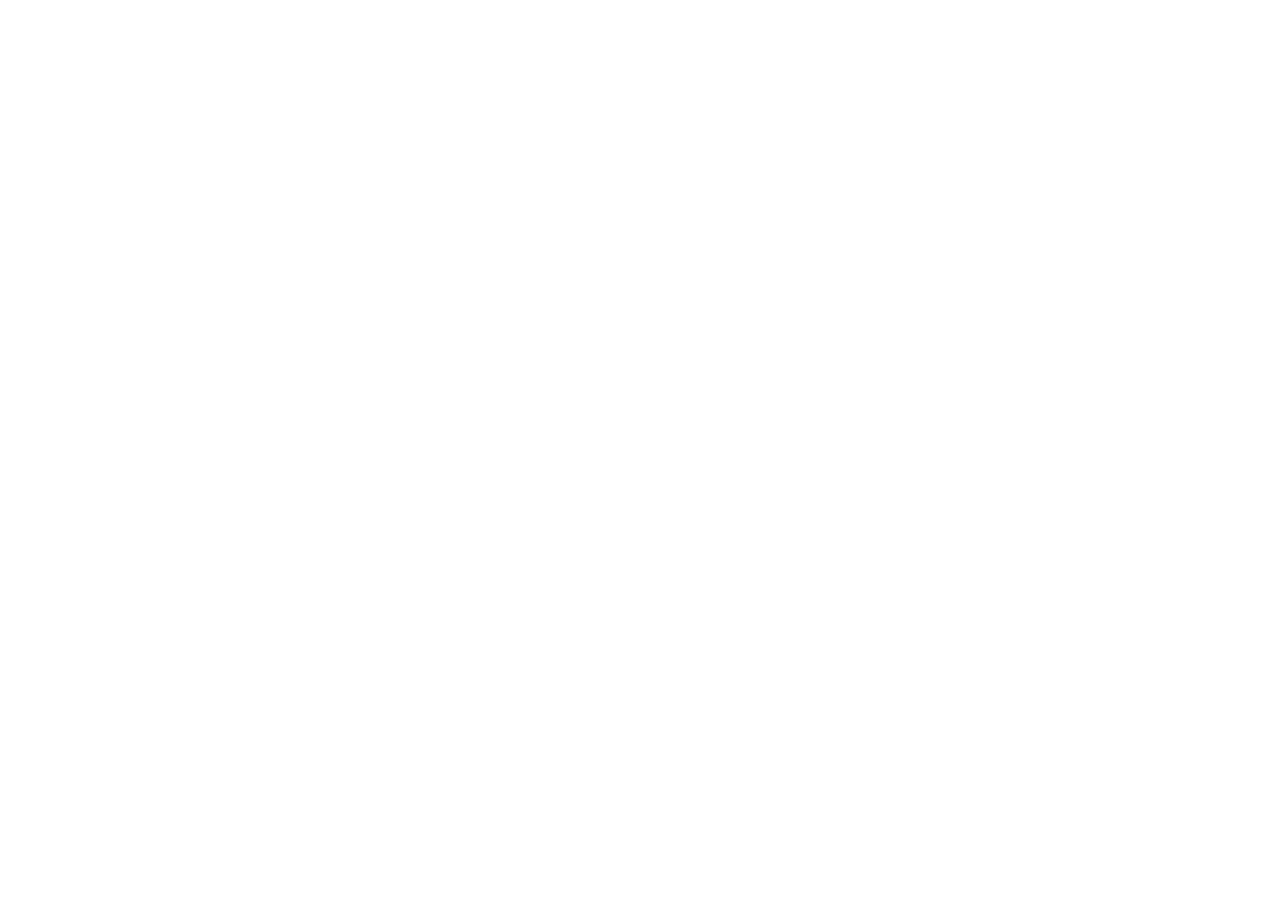
==== index.html @ 42575d78 "added homescreen moved userinput to home and hidden" ====
<!DOCTYPE html>
<html lang="en">
	<head>
		<meta charset="UTF-8" />
		<meta name="viewport" content="width=device-width, initial-scale=1.0" />
		<title>Hangman</title>
		<link rel="stylesheet" href="styles.css" />
	</head>
	<body>
		
	</body>
</html>
---- styles.css ----
/* h4{
    display: inline;
}
h1{
    display: inline;
} */

.keyboard {
	display: grid;
	grid-template-columns: 1fr 1fr 1fr 1fr 1fr 1fr 1fr 1fr 1fr 1fr;
	grid-template-rows: 1fr 1fr 1fr;
	height: 120px;
	width: 800px;
	background-color: blue;
	text-align: center;
	margin: auto 0;
}

.keyboard-keys {
	text-align: center;
	margin: 3px;
	width: 30px;
	height: 30px;
	justify-self: start;
}
/* .keyboard-keys:nth-child(1) {
} */

.hidden {
    display: none;
    background-color: blue;
}
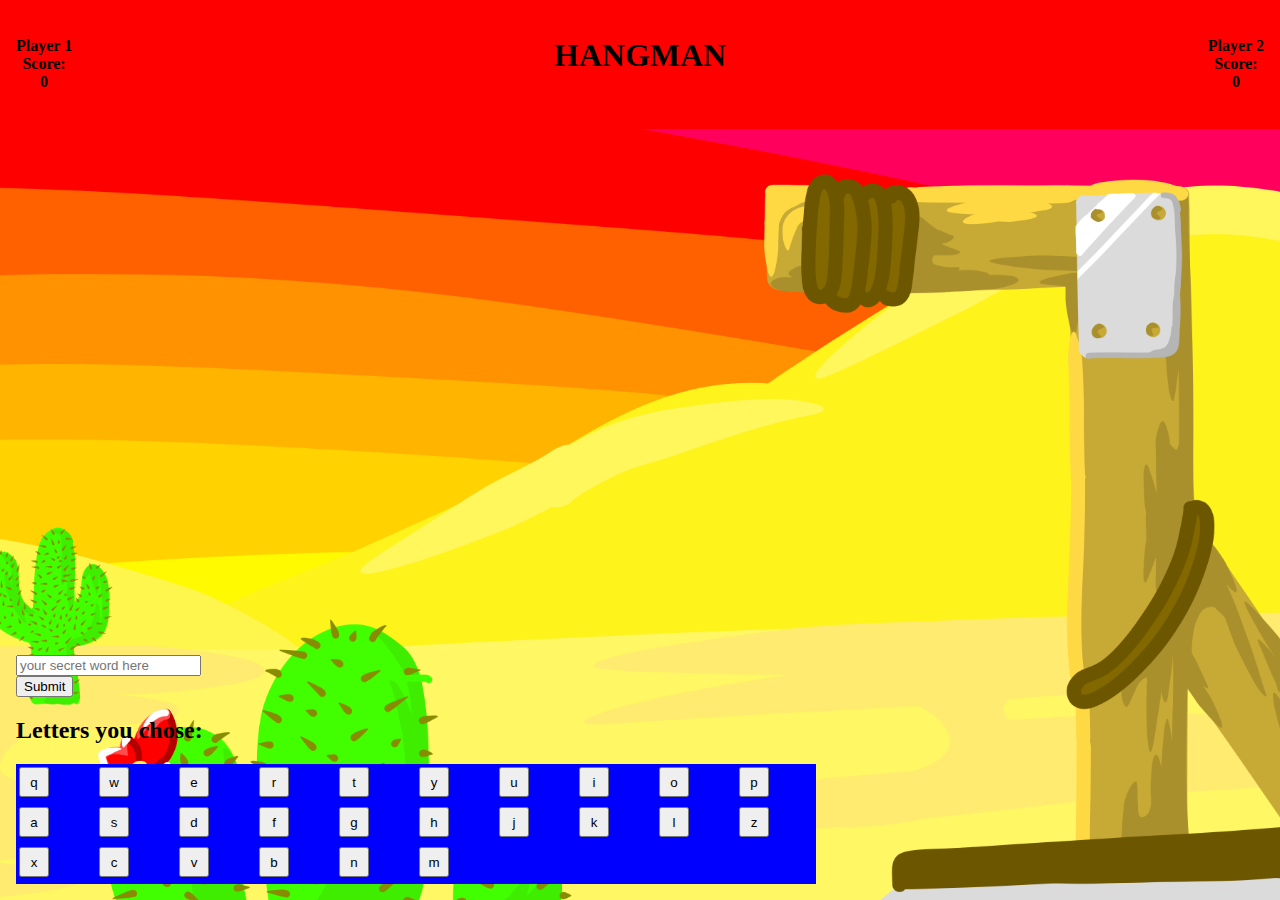
==== commit 7fc8e5d7: "forgot to commit, new background, win condition set, few minor tweeks and mvp is done" ====
--- a/index.html
+++ b/index.html
@@ -6,7 +6,62 @@
 		<title>Hangman</title>
 		<link rel="stylesheet" href="styles.css" />
 	</head>
+
 	<body>
-		
+		<header>
+			<h4 class="player-one-score">
+				Player 1 <br />
+				Score: <br />
+				0
+			</h4>
+			<h1>HANGMAN</h1>
+			<h4 class="player-two-score">
+				Player 2<br />
+				Score: <br />
+				0
+			</h4>
+		</header>
+		<!-- <img class="hangman-img" src="./images/hangman1.png" /> -->
+		<main>
+		<div class="secret-word-on-screen"></div>
+		<input
+			class="secret-word"
+			type="text"
+			placeholder="your secret word here"
+		/>
+		<button class="submit">Submit</button>
+		<h2 class="user-selected-letters">Letters you chose:</h2>
+		<div class="keyboard">
+			<button class="keyboard-keys">q</button>
+			<button class="keyboard-keys">w</button>
+			<button class="keyboard-keys">e</button>
+			<button class="keyboard-keys">r</button>
+			<button class="keyboard-keys">t</button>
+			<button class="keyboard-keys">y</button>
+			<button class="keyboard-keys">u</button>
+			<button class="keyboard-keys">i</button>
+			<button class="keyboard-keys">o</button>
+			<button class="keyboard-keys">p</button>
+			<!-- this is where next row should start -->
+			<button class="keyboard-keys">a</button>
+			<button class="keyboard-keys">s</button>
+			<button class="keyboard-keys">d</button>
+			<button class="keyboard-keys">f</button>
+			<button class="keyboard-keys">g</button>
+			<button class="keyboard-keys">h</button>
+			<button class="keyboard-keys">j</button>
+			<button class="keyboard-keys">k</button>
+			<button class="keyboard-keys">l</button>
+			<!-- this is where next row should start  -->
+			<button class="keyboard-keys">z</button>
+			<button class="keyboard-keys">x</button>
+			<button class="keyboard-keys">c</button>
+			<button class="keyboard-keys">v</button>
+			<button class="keyboard-keys">b</button>
+			<button class="keyboard-keys">n</button>
+			<button class="keyboard-keys">m</button>
+		</div>
+		</main>
+		<script src="scripts.js"></script>
 	</body>
 </html>
--- a/styles.css
+++ b/styles.css
@@ -4,6 +4,33 @@
 h1{
     display: inline;
 } */
+body {
+	min-height: 100vh;
+	display: grid;
+	grid-template-rows: 1fr 6fr;
+	margin: 0;
+	background-color: red;
+}
+main {
+	background-image: url(./images/hangman1.png);
+	background-size: cover;
+	background-position: right;
+	background-repeat: no-repeat;
+	padding: 1rem;
+	display: grid;
+	align-items: end;
+	align-content: end;
+	justify-items: start;
+}
+header {
+	text-align: center;
+	display: flex;
+	justify-content: space-between;
+	padding: 1rem;
+}
+img {
+	margin: auto 0;
+}
 
 .keyboard {
 	display: grid;
@@ -27,6 +54,9 @@
 } */
 
 .hidden {
-    display: none;
-    background-color: blue;
+	display: none;
+	background-color: blue;
 }
+.secret-div {
+	display: inline;
+}
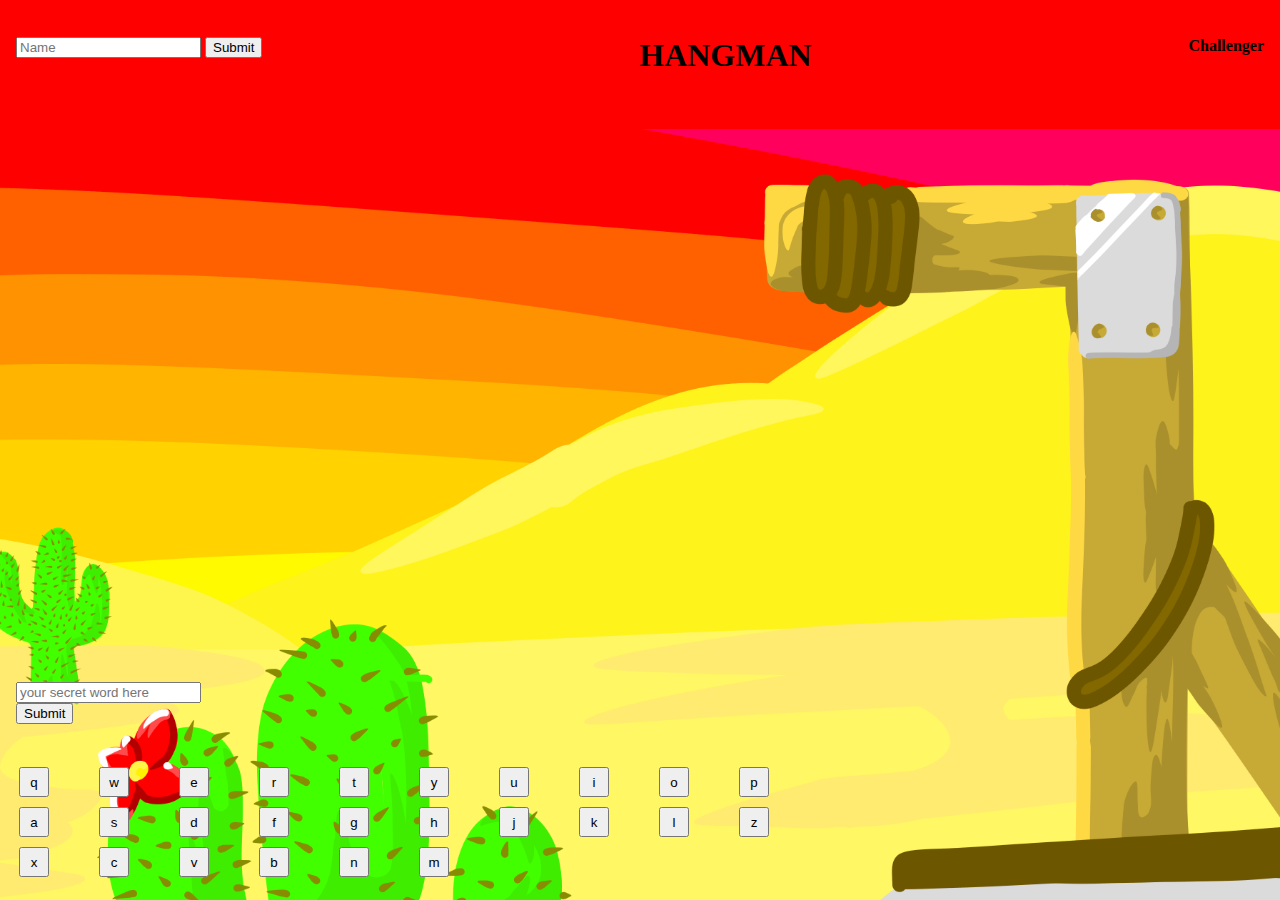
==== commit e424d4c7: "functionality done, both player scores save, and player name saves. all win and loss events are work" ====
--- a/index.html
+++ b/index.html
@@ -10,58 +10,70 @@
 	<body>
 		<header>
 			<h4 class="player-one-score">
-				Player 1 <br />
-				Score: <br />
-				0
+				<input type="text" class="player-name" placeholder="Name" />
+				<button class="submit-name">Submit</button>
+				<div class="player-one-name"></div>
+				<span id="player-one-score-set"></span>
 			</h4>
 			<h1>HANGMAN</h1>
 			<h4 class="player-two-score">
-				Player 2<br />
-				Score: <br />
-				0
+				<div class="player-name">Challenger</div>
+				<span id="player-two-score-set"></span>
 			</h4>
 		</header>
 		<!-- <img class="hangman-img" src="./images/hangman1.png" /> -->
 		<main>
-		<div class="secret-word-on-screen"></div>
-		<input
-			class="secret-word"
-			type="text"
-			placeholder="your secret word here"
-		/>
-		<button class="submit">Submit</button>
-		<h2 class="user-selected-letters">Letters you chose:</h2>
-		<div class="keyboard">
-			<button class="keyboard-keys">q</button>
-			<button class="keyboard-keys">w</button>
-			<button class="keyboard-keys">e</button>
-			<button class="keyboard-keys">r</button>
-			<button class="keyboard-keys">t</button>
-			<button class="keyboard-keys">y</button>
-			<button class="keyboard-keys">u</button>
-			<button class="keyboard-keys">i</button>
-			<button class="keyboard-keys">o</button>
-			<button class="keyboard-keys">p</button>
-			<!-- this is where next row should start -->
-			<button class="keyboard-keys">a</button>
-			<button class="keyboard-keys">s</button>
-			<button class="keyboard-keys">d</button>
-			<button class="keyboard-keys">f</button>
-			<button class="keyboard-keys">g</button>
-			<button class="keyboard-keys">h</button>
-			<button class="keyboard-keys">j</button>
-			<button class="keyboard-keys">k</button>
-			<button class="keyboard-keys">l</button>
-			<!-- this is where next row should start  -->
-			<button class="keyboard-keys">z</button>
-			<button class="keyboard-keys">x</button>
-			<button class="keyboard-keys">c</button>
-			<button class="keyboard-keys">v</button>
-			<button class="keyboard-keys">b</button>
-			<button class="keyboard-keys">n</button>
-			<button class="keyboard-keys">m</button>
+			<!-- <h2 class="hidden" id="player-one-pick-word">Player Two, it's your turn to guess now! </br> Player One, pick your secret word. </h2>
+			<h2 class="hidden" id="player-two-pick-word">Player One, it's your turn to guess now! </br> Player Two, pick your secret
+				word. </h2> -->
+			<div class="secret-word-on-screen"></div>
+			<input
+				class="secret-word"
+				type="text"
+				placeholder="your secret word here"
+			/>
+			<button class="submit">Submit</button>
+			<h2 class="user-selected-letters"></h2>
+			<div class="keyboard">
+				<button class="keyboard-keys">q</button>
+				<button class="keyboard-keys">w</button>
+				<button class="keyboard-keys">e</button>
+				<button class="keyboard-keys">r</button>
+				<button class="keyboard-keys">t</button>
+				<button class="keyboard-keys">y</button>
+				<button class="keyboard-keys">u</button>
+				<button class="keyboard-keys">i</button>
+				<button class="keyboard-keys">o</button>
+				<button class="keyboard-keys">p</button>
+				<!-- this is where next row should start -->
+				<button class="keyboard-keys">a</button>
+				<button class="keyboard-keys">s</button>
+				<button class="keyboard-keys">d</button>
+				<button class="keyboard-keys">f</button>
+				<button class="keyboard-keys">g</button>
+				<button class="keyboard-keys">h</button>
+				<button class="keyboard-keys">j</button>
+				<button class="keyboard-keys">k</button>
+				<button class="keyboard-keys">l</button>
+				<!-- this is where next row should start  -->
+				<button class="keyboard-keys">z</button>
+				<button class="keyboard-keys">x</button>
+				<button class="keyboard-keys">c</button>
+				<button class="keyboard-keys">v</button>
+				<button class="keyboard-keys">b</button>
+				<button class="keyboard-keys">n</button>
+				<button class="keyboard-keys">m</button>
+			</div>
+		</main>
+
+		<div id="game-over">
+			<div class="game-over-body">
+				<div class="game-over-screen-text">
+					Text Message Here
+				</div>
+				<button class="new-game">New Game</button>
+			</div>
 		</div>
-		</main>
 		<script src="scripts.js"></script>
 	</body>
 </html>
--- a/styles.css
+++ b/styles.css
@@ -38,7 +38,7 @@
 	grid-template-rows: 1fr 1fr 1fr;
 	height: 120px;
 	width: 800px;
-	background-color: blue;
+	/* background-color: blue; */
 	text-align: center;
 	margin: auto 0;
 }
@@ -59,4 +59,30 @@
 }
 .secret-div {
 	display: inline;
+	font-size: 80px;
 }
+
+#game-over {
+	position: fixed;
+	display: none;
+	top: 20px;
+	left: 20px;
+	right: 20px;
+	bottom: 20px;
+	background-color: rgba(0, 0, 0,0.5);
+	z-index: 2;
+	align-items: center;
+	justify-content: center;
+	text-align: center;
+}
+.game-over-screen-text{
+	text-align: center;
+	font-size: 40px;
+	color: white;
+}
+.new-game{
+	margin: 20px;
+}
+#red-name{
+	color: red;
+}